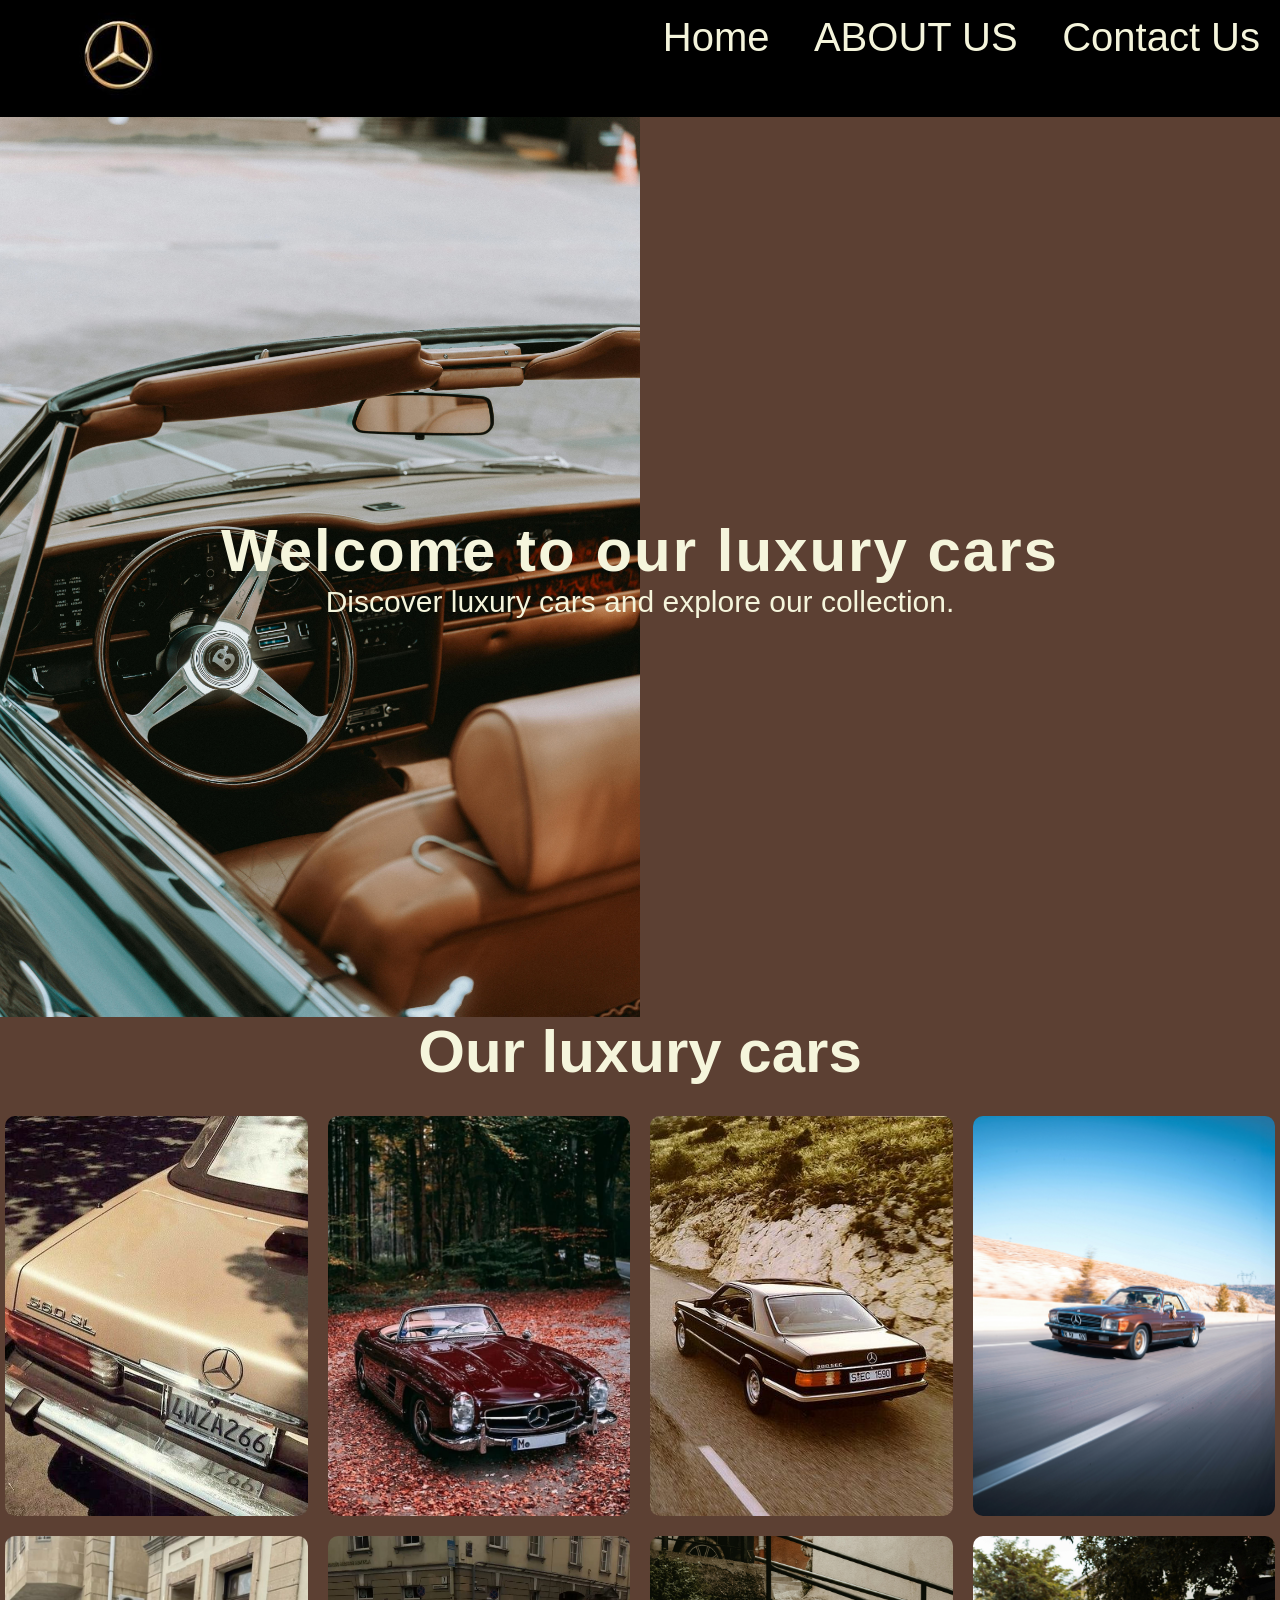
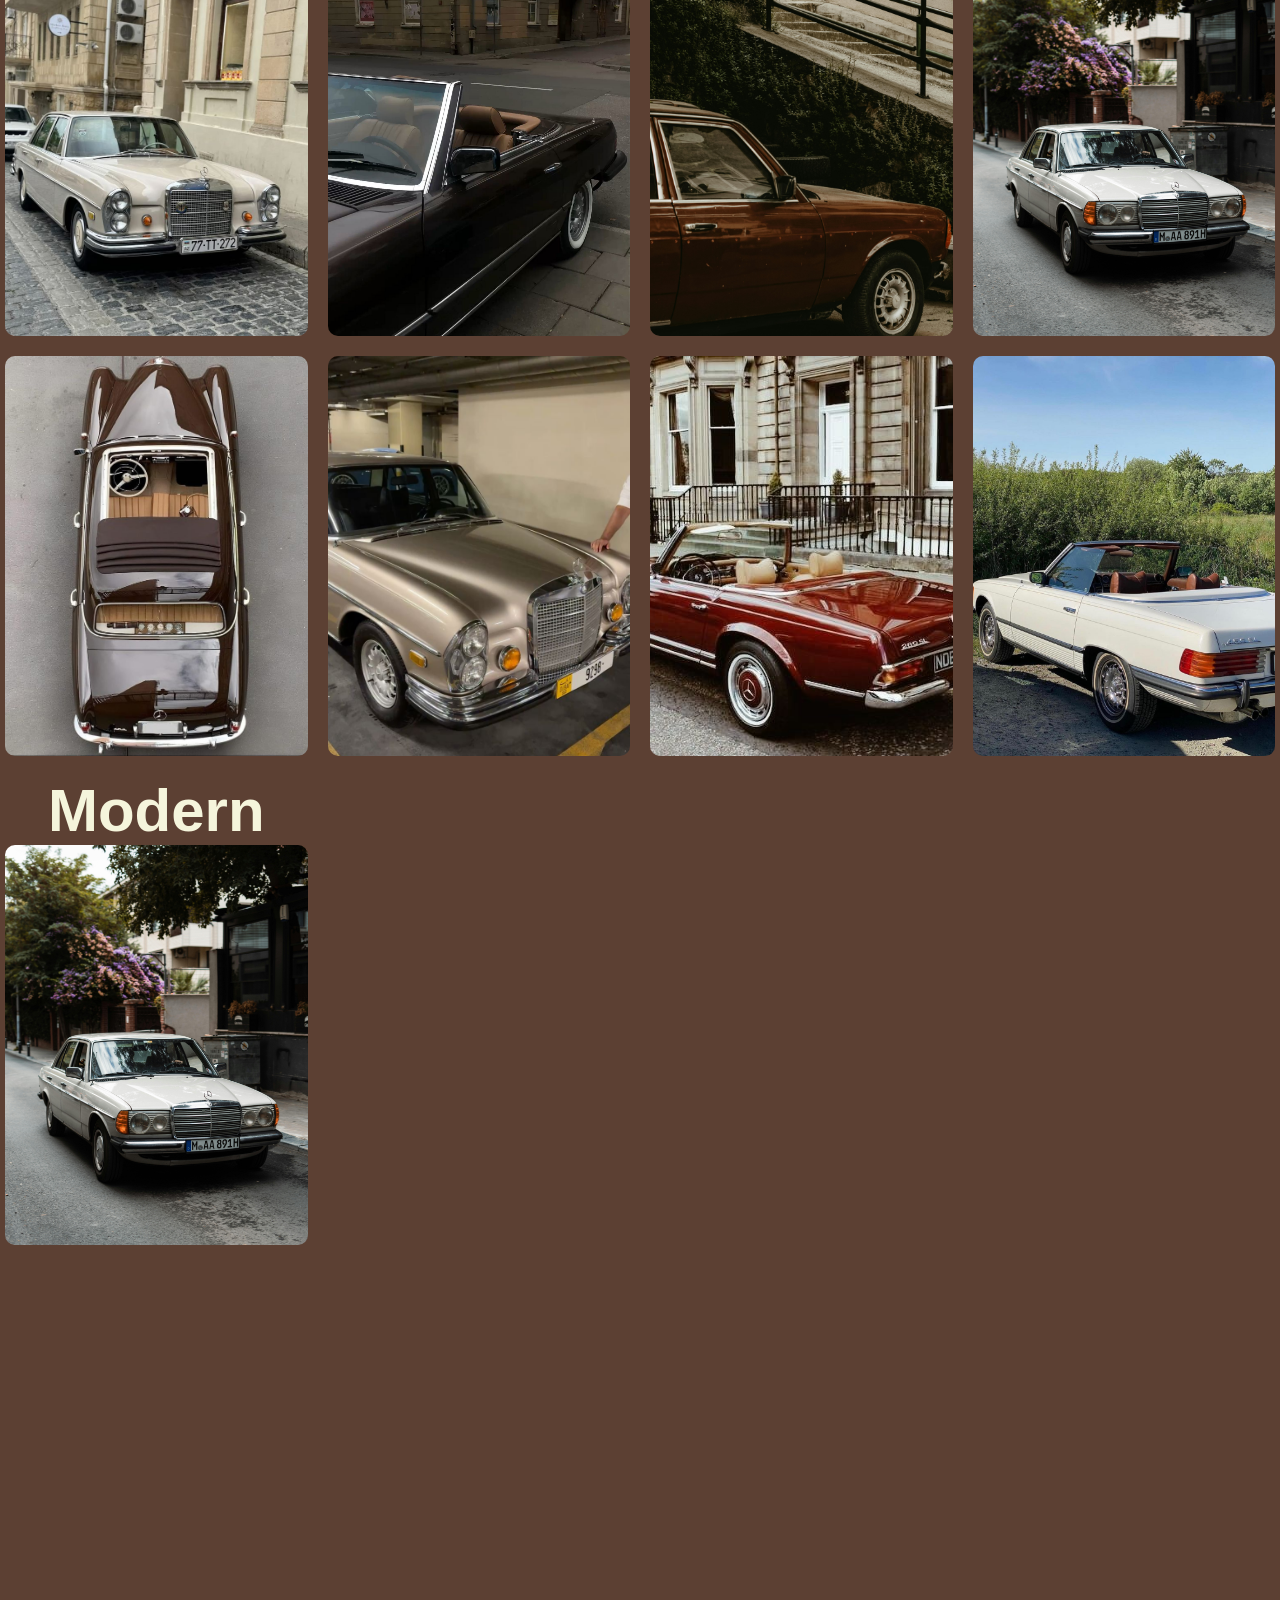
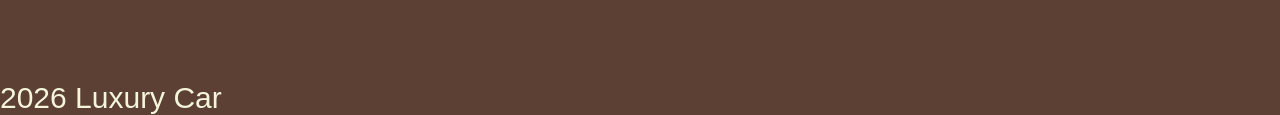
==== index.html @ b11acda5 "Initial commit" ====
<!DOCTYPE html>
<html lang="en">
    <meta charset="UTF-8">
    <meta name="viewport" content="width=device-width, initial-scale=1.0">
<link rel="stylesheet" href="styles.css">
<link rel="icon" name="icon-x" href="favvyy.png">
<link rel="preconnect" href="https://fonts.googleapis.com">
<link rel="preconnect" href="https://fonts.gstatic.com" crossorigin>
<link href="https://fonts.googleapis.com/css2?family=Raleway:ital,wght@0,100..900;1,100..900&family=Roboto:ital,wght@0,100..900;1,100..900&display=swap" rel="stylesheet">
<title>Mercedes Benz</title>
<body>
    <header>
    <nav class="navbar">
          <a href="/"><img src="images/logo.jpeg" class="logo">
            <ul>
       <li> <a href="index.html"> Home</a></li>
       <li> <a href="aboutus.html">ABOUT US</a></li>
       <li><a href="contacus.html">Contact Us</a></li>  
          </ul>
           </nav>
           </header>
           <main> 
    <div class="welcome">
        
    <h1>Welcome to our luxury cars</h1>
     <p>Discover luxury cars and explore our collection.</p>


    </div>
    <h2>Our luxury cars</h2>
<div class="all">

    <!--<div class="cars">
        <a target="_blank" href="5988c62f31d44914136f5f67e1cff798.jpg">
            <img src="5988c62f31d44914136f5f67e1cff798.jpg" alt="mercedes">
        </a>
    </div>-->

   <div class="cars">
    <a target="_blank" href="59defc91b5d0b6ac202116a033661873.jpg">
            <img src="images/59defc91b5d0b6ac202116a033661873.jpg" alt="mercedes">
        </a>
    
       
    </div> 

    <div class="cars">
        <a target="_blank" href="a8d7a0c7bf2433ab442f16df8ffe1447.jpg">
            <img src="images/e3d3803c0811a4582469c3829c3b61d9.jpg" alt="mercedes">
        </a>
    </div> 
   
     <div class="cars">
        <a target="_blank" href="733e66c55a50eddecd557360d449021a.jpg">
            <img src="images/733e66c55a50eddecd557360d449021a.jpg" alt="mercedes">
        </a>
    </div> 
    
               <div class="cars">
        <a target="_blank" href="pexels-egeardaphotos-2148533277-30313333.jpg">
            <img src="images/pexels-egeardaphotos-2148533277-30313333.jpg" alt="mercedes">
    
        </a></div>
<div class="cars">
                <a target="_blank" href="c36a1f79a87d41a1c79da20edca60726.jpg">
                    <img src="images/c36a1f79a87d41a1c79da20edca60726.jpg" alt="mercedes">
                </a>
            </div>
    <div class="cars">
        <a target="_blank" href="65a08bb5ac5341f23d8fb1586783eea2.jpg">
            <img src="images/65a08bb5ac5341f23d8fb1586783eea2.jpg" alt="mercedes">
    
        </a></div>
            <div class="cars">  
    <a target="_blank" href="pexels-beyzaa-yurtkuran-279977530-17057784.jpg">
            <img src="images/pexels-beyzaa-yurtkuran-279977530-17057784.jpg" alt="mercedes">
    
    </a></div> 
    
            <div class="cars">  
    <a target="_blank" href="pexels-onbab-13818893.jpg">
            <img src="images/pexels-onbab-13818893.jpg" alt="mercedes"></a>
            </div> 
            <div class="cars">  
    <a target="_blank" href="eb71af3ea5d12cb9ca41bf65f1319505.jpg">
            <img src="images/eb71af3ea5d12cb9ca41bf65f1319505.jpg" alt="mercedes"></a>
            </div> 
            <div class="cars">
                <a target="_blank" href="5d17c2cbea644b6b5867715325c2ab1e.jpg" >
                <img src="images/5d17c2cbea644b6b5867715325c2ab1e.jpg"alt="mercedes"></a>
            </div>
            
            <div class="cars">  
    <a target="_blank" href="8a00545e293719035d185729571f994e.jpg">
            <img src="images/8a00545e293719035d185729571f994e.jpg" alt="mercedes"></a>
            </div> 
            <div class="cars">  
    <a target="_blank" href="c9484ca890cd8eb69caf5f65a48c5195.jpg">
            <img src="images/c9484ca890cd8eb69caf5f65a48c5195.jpg" alt="mercedes"></a>
            </div> 

            <div class="second">
                
                <h2>Modern</h2>
                 <div class="cars">  
    <a target="_blank" href="pexels-onbab-13818893.jpg">
            <img src="images/pexels-onbab-13818893.jpg" alt="mercedes"></a>
            </div>
                </div>
           
</main>



    <footer>
  <p>2026 Luxury Car</p>
</footer>
</body>
</html>
---- styles.css ----
*{
    margin:0;
    padding:0;
    box-sizing: border-box;
    font-family: sans-serif;
    
    
}

body{
    background-color: rgb(92, 64, 51);
    color:beige;
    padding-top: 13vh;
}

.navbar {
    

 height: 13vh;
 display: flex;
 justify-content: space-between;
 background-color: black ;
 position: fixed;
top: 0;
width: 100%;
z-index: 1;
 overflow: hidden;
  
}

.navbar img{
    height: 13vh;
    padding-left: 60px;
}



.navbar ul li a{
text-decoration: none;
color: beige;
}

.navbar ul li{
    display: inline-block;
    font-size: 60px;
    padding: 15px 20px;
    font-size: 40px;
     list-style: none;
     
}


.navbar li a:hover {
    background-color:rgb(92, 64, 51);
    border:2px solid beige
}

.welcome{
    display: flex;
    justify-content: center;
align-items: center;
min-height: 100vh;
flex-direction:column;
background-image: url("images/pexels-saulo-leite-1491182-18262223.jpg");
background-position: fixed;
background-repeat: no-repeat;
background-size: 50% 100%;
object-fit: cover;
z-index: -2;


}


h1{
    font-size: 60px;
    letter-spacing: 2px;
    animation: drop 1s ease forwards;
}

p {
  cursor: move;
  font-size: 30px;
}
img {
  cursor: crosshair;
}


@keyframes drop{
    from{transform: translateY(-200px);
    opacity: 0
}
    to{transform:translateY(0px);
    opacity: 1;
}
}



.all{
  display: grid;
  justify-content: space-between;
padding: 5px;
  grid-template-columns: repeat(4, 1fr);
  gap: 20px;
  flex-direction: column;
  padding-top: 30px;
}




   
   
    

.cars{
    width:100%;
    height: 400px;
    overflow: hidden;
    border-radius: 10px;
    overflow: hidden;
}

.cars img{
    width:100%;
    height:100%;
    object-fit: cover;
}


.cars img:hover{
    transform: scale(1.1);
    transition: 0.3s ease;
}

.second{
    display: flex;
    height: 100vh;
    flex-direction: column;
    
}

h2{
    font-size: 60px;
    text-align: center;
}


.contact{
    border:2px solid green;
    display: flex;
    justify-content: space-between;
    align-items: center;
    height: 100vh;
}

 form {
   
     display: flex;
flex-direction: column;
align-items: center;
    justify-content: center;
    height: 70vh;
    width: 30%;
    padding: 60px;
    border:2px solid green;
    background-color:transparent;
    border-radius: 10px;
    
}


label{
    font-size: 30px;
    color:beige
}

input{
    cursor:text;
    width: 20vw;
    height: 6vh;
    border-radius: 40px;
    background-color: beige;
}

button{
    height: 8vh;
    width:20vh;
    border-radius: 20px;
    cursor:pointer;
}


.own{
    display:flex;
    height: 100vh;
    justify-content:center;
    flex-direction: column;
    align-items: center;
    letter-spacing: 10px;
    word-spacing: 20px;
}

@media(max-width:600px){

    
}
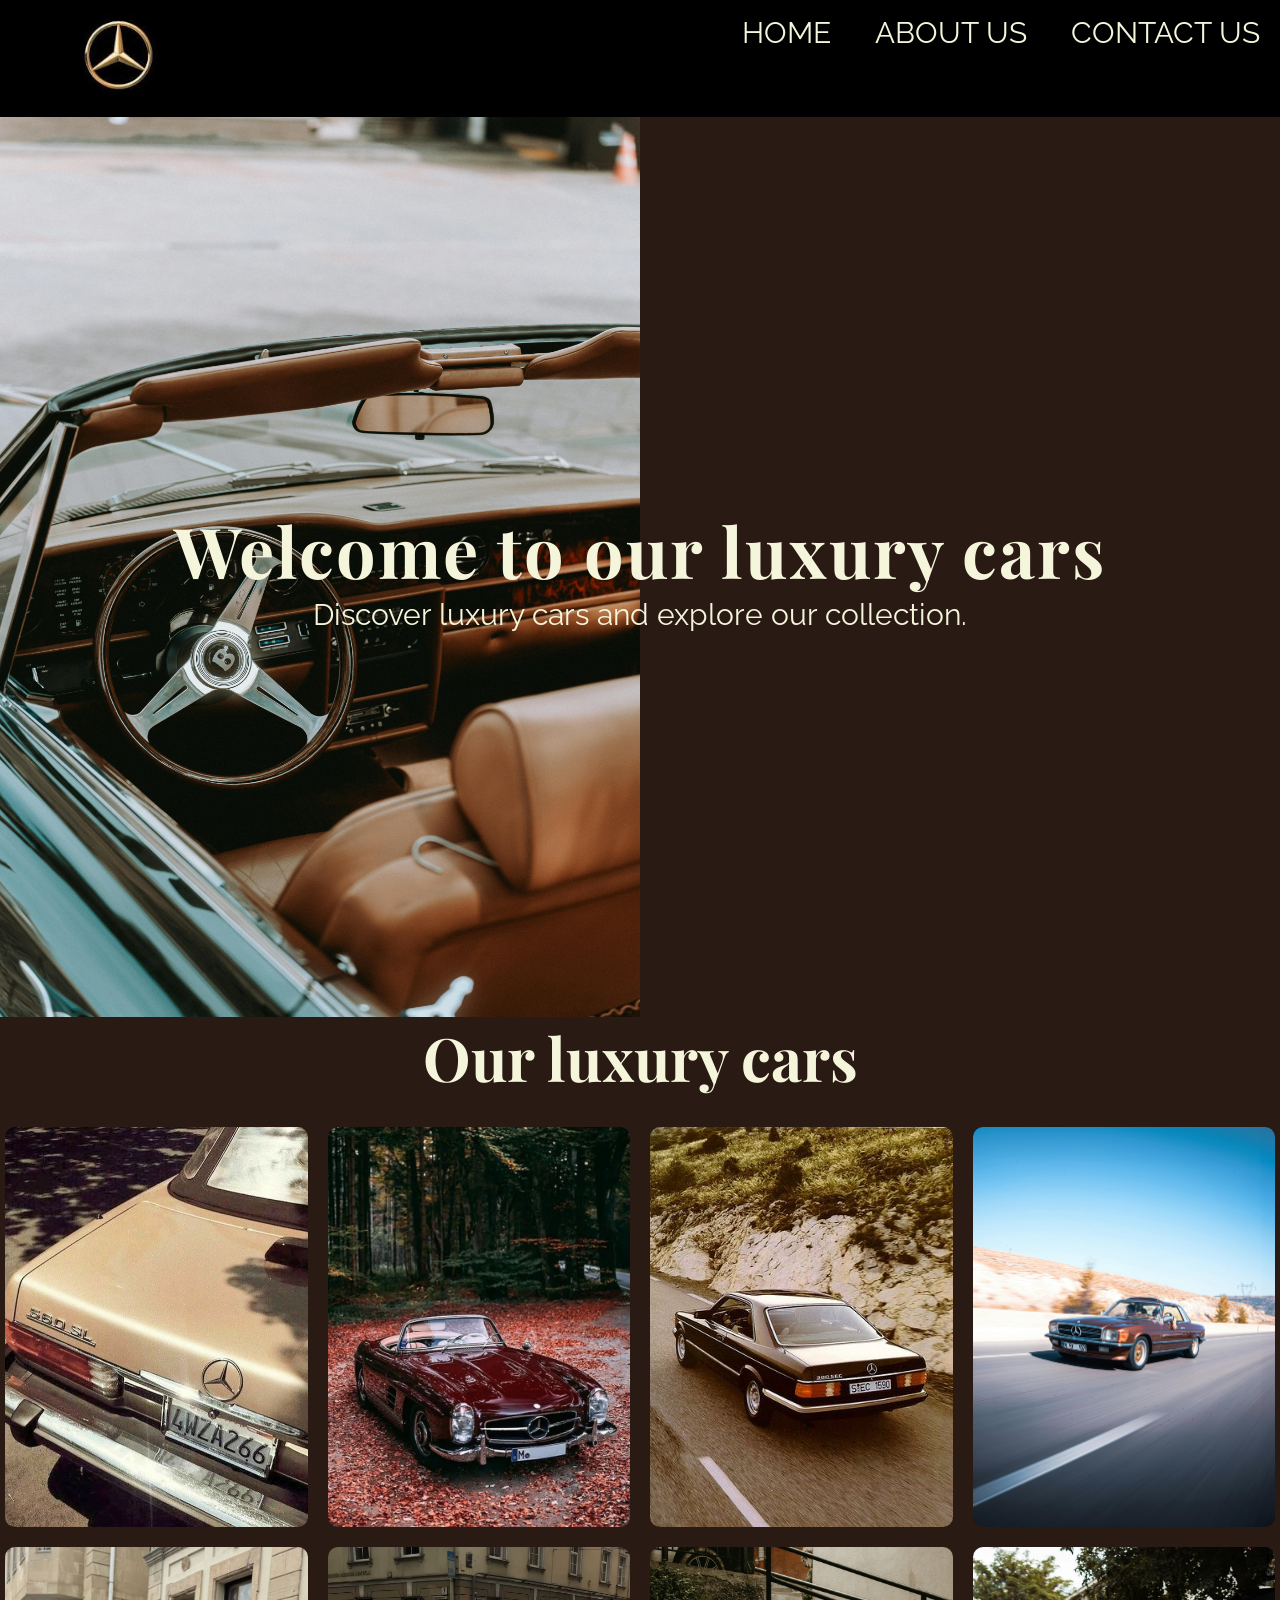
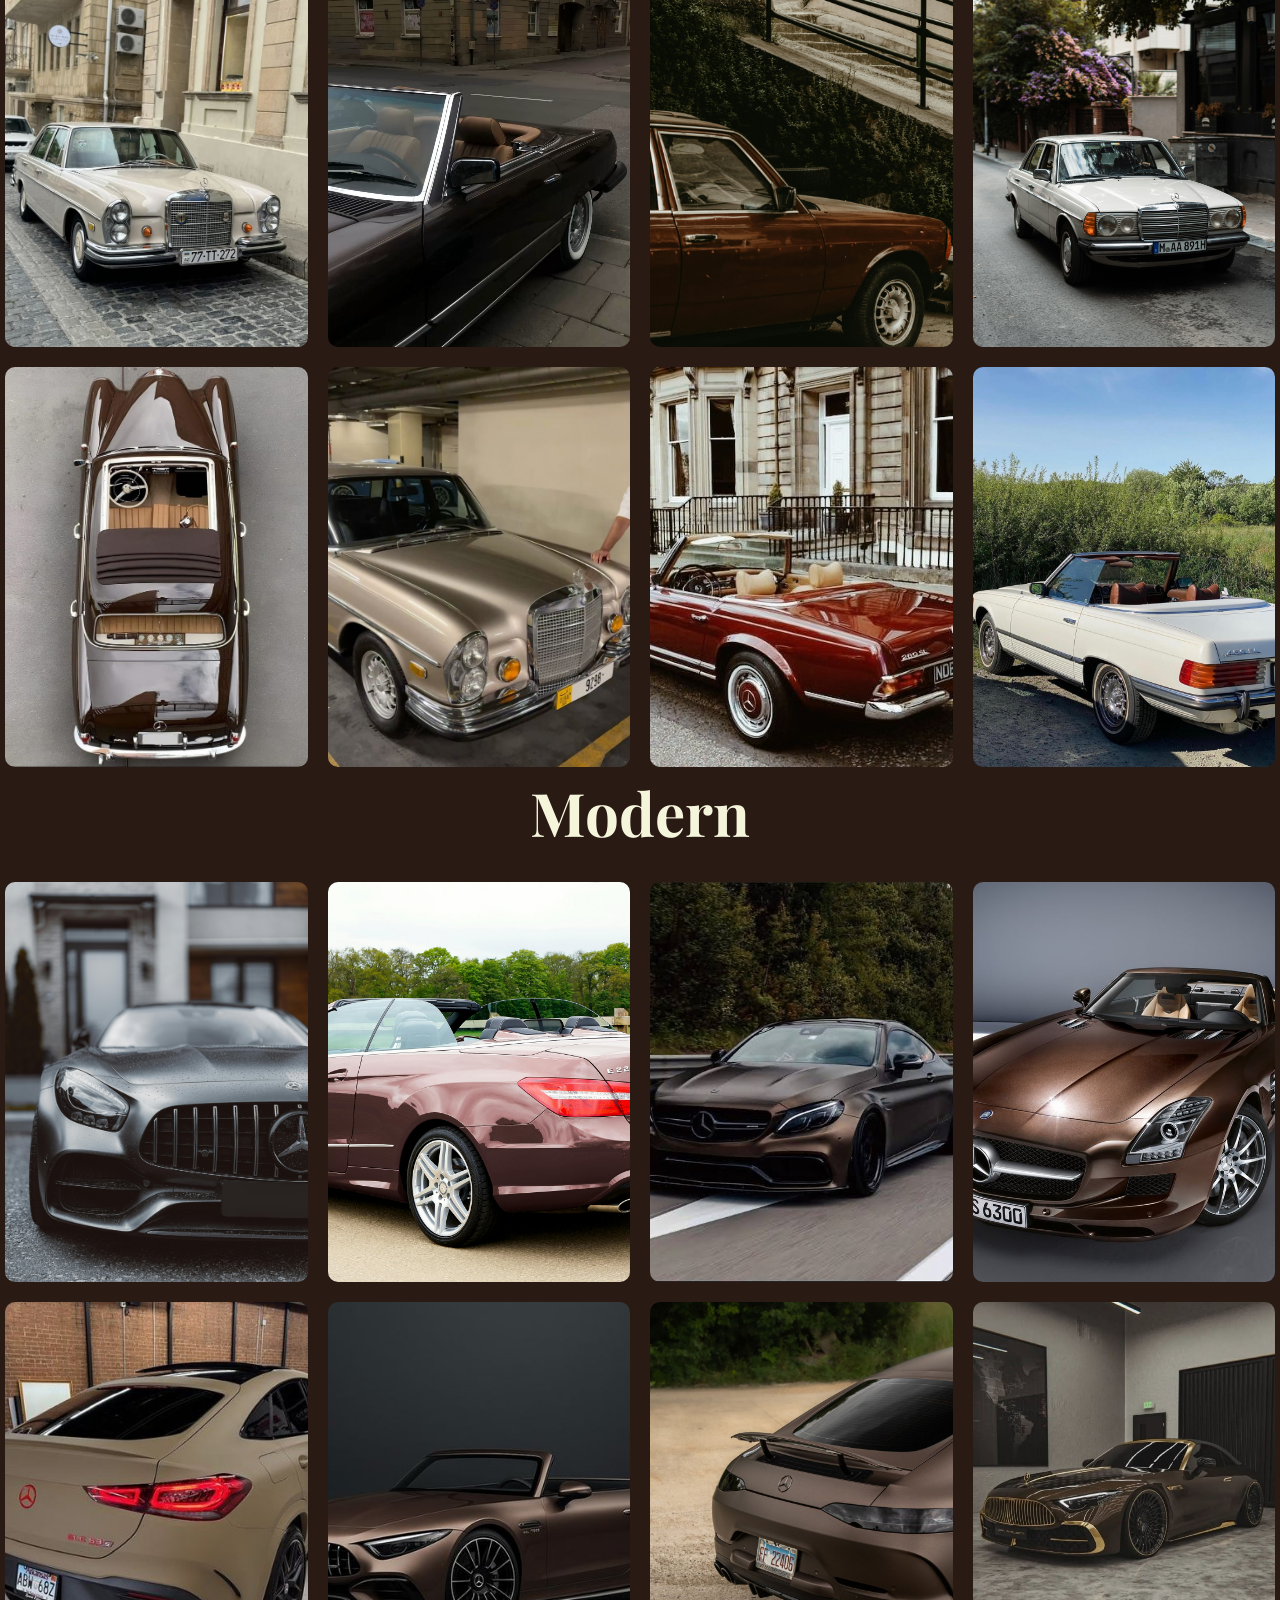
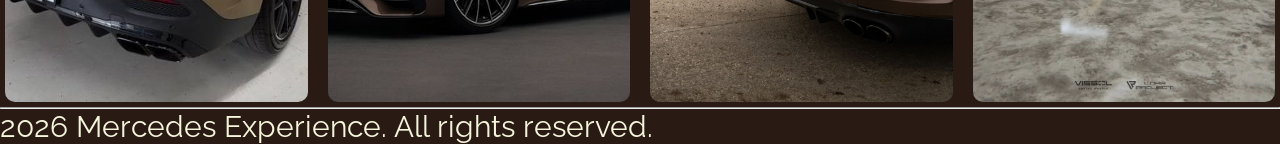
==== commit c87f2b8f: "Added images" ====
--- a/index.html
+++ b/index.html
@@ -1,119 +1,174 @@
 <!DOCTYPE html>
 <html lang="en">
-    <meta charset="UTF-8">
-    <meta name="viewport" content="width=device-width, initial-scale=1.0">
+<meta charset="UTF-8">
+<meta name="viewport" content="width=device-width, initial-scale=1.0">
 <link rel="stylesheet" href="styles.css">
-<link rel="icon" name="icon-x" href="favvyy.png">
+<link rel="icon" name="icon-x" href="images/favvyy.png">
 <link rel="preconnect" href="https://fonts.googleapis.com">
 <link rel="preconnect" href="https://fonts.gstatic.com" crossorigin>
-<link href="https://fonts.googleapis.com/css2?family=Raleway:ital,wght@0,100..900;1,100..900&family=Roboto:ital,wght@0,100..900;1,100..900&display=swap" rel="stylesheet">
+<link
+    href="https://fonts.googleapis.com/css2?family=Playfair+Display:ital,wght@0,400..900;1,400..900&family=Raleway:ital,wght@0,100..900;1,100..900&family=Roboto:ital,wght@0,100..900;1,100..900&display=swap"
+    rel="stylesheet">
 <title>Mercedes Benz</title>
+
 <body>
     <header>
-    <nav class="navbar">
-          <a href="/"><img src="images/logo.jpeg" class="logo">
-            <ul>
-       <li> <a href="index.html"> Home</a></li>
-       <li> <a href="aboutus.html">ABOUT US</a></li>
-       <li><a href="contacus.html">Contact Us</a></li>  
-          </ul>
-           </nav>
-           </header>
-           <main> 
-    <div class="welcome">
-        
-    <h1>Welcome to our luxury cars</h1>
-     <p>Discover luxury cars and explore our collection.</p>
+        <nav class="navbar">
+            <a href="/"><img src="images/logo.jpeg" class="logo"></a>
+                <ul>
+                    <li> <a href="index.html"> HOME</a></li>
+                    <li> <a href="aboutus.html">ABOUT US</a></li>
+                    <li><a href="contacus.html">CONTACT US</a></li>
+                </ul>
+        </nav>
+    </header>
+    <main>
+        <div id="welcome">
 
+            <h1>Welcome to our luxury cars</h1>
+            <p>Discover luxury cars and explore our collection.</p>
 
-    </div>
-    <h2>Our luxury cars</h2>
-<div class="all">
+            <section>
+        </div>
+        <h2>Our luxury cars</h2>
+        <div class="all">
 
-    <!--<div class="cars">
+            <!--<div class="cars">
         <a target="_blank" href="5988c62f31d44914136f5f67e1cff798.jpg">
             <img src="5988c62f31d44914136f5f67e1cff798.jpg" alt="mercedes">
         </a>
     </div>-->
 
-   <div class="cars">
-    <a target="_blank" href="59defc91b5d0b6ac202116a033661873.jpg">
-            <img src="images/59defc91b5d0b6ac202116a033661873.jpg" alt="mercedes">
-        </a>
-    
-       
-    </div> 
+            <div class="cars">
+                <a target="_blank" href="59defc91b5d0b6ac202116a033661873.jpg">
+                    <img src="images/59defc91b5d0b6ac202116a033661873.jpg" alt="mercedes">
+                </a>
+ <div class="description">hELLO</div>
 
-    <div class="cars">
-        <a target="_blank" href="a8d7a0c7bf2433ab442f16df8ffe1447.jpg">
-            <img src="images/e3d3803c0811a4582469c3829c3b61d9.jpg" alt="mercedes">
-        </a>
-    </div> 
-   
-     <div class="cars">
-        <a target="_blank" href="733e66c55a50eddecd557360d449021a.jpg">
-            <img src="images/733e66c55a50eddecd557360d449021a.jpg" alt="mercedes">
-        </a>
-    </div> 
-    
-               <div class="cars">
-        <a target="_blank" href="pexels-egeardaphotos-2148533277-30313333.jpg">
-            <img src="images/pexels-egeardaphotos-2148533277-30313333.jpg" alt="mercedes">
-    
-        </a></div>
-<div class="cars">
+            </div>
+
+            <div class="cars">
+                <a target="_blank" href="a8d7a0c7bf2433ab442f16df8ffe1447.jpg">
+                    <img src="images/e3d3803c0811a4582469c3829c3b61d9.jpg" alt="mercedes">
+                </a>
+            </div>
+
+            <div class="cars">
+                <a target="_blank" href="733e66c55a50eddecd557360d449021a.jpg">
+                    <img src="images/733e66c55a50eddecd557360d449021a.jpg" alt="mercedes">
+                </a>
+            </div>
+
+            <div class="cars">
+                <a target="_blank" href="pexels-egeardaphotos-2148533277-30313333.jpg">
+                    <img src="images/pexels-egeardaphotos-2148533277-30313333.jpg" alt="mercedes">
+
+                </a>
+            </div>
+            <div class="cars">
                 <a target="_blank" href="c36a1f79a87d41a1c79da20edca60726.jpg">
                     <img src="images/c36a1f79a87d41a1c79da20edca60726.jpg" alt="mercedes">
                 </a>
             </div>
-    <div class="cars">
-        <a target="_blank" href="65a08bb5ac5341f23d8fb1586783eea2.jpg">
-            <img src="images/65a08bb5ac5341f23d8fb1586783eea2.jpg" alt="mercedes">
-    
-        </a></div>
-            <div class="cars">  
-    <a target="_blank" href="pexels-beyzaa-yurtkuran-279977530-17057784.jpg">
-            <img src="images/pexels-beyzaa-yurtkuran-279977530-17057784.jpg" alt="mercedes">
-    
-    </a></div> 
-    
-            <div class="cars">  
-    <a target="_blank" href="pexels-onbab-13818893.jpg">
-            <img src="images/pexels-onbab-13818893.jpg" alt="mercedes"></a>
-            </div> 
-            <div class="cars">  
-    <a target="_blank" href="eb71af3ea5d12cb9ca41bf65f1319505.jpg">
-            <img src="images/eb71af3ea5d12cb9ca41bf65f1319505.jpg" alt="mercedes"></a>
-            </div> 
             <div class="cars">
-                <a target="_blank" href="5d17c2cbea644b6b5867715325c2ab1e.jpg" >
-                <img src="images/5d17c2cbea644b6b5867715325c2ab1e.jpg"alt="mercedes"></a>
+                <a target="_blank" href="65a08bb5ac5341f23d8fb1586783eea2.jpg">
+                    <img src="images/65a08bb5ac5341f23d8fb1586783eea2.jpg" alt="mercedes">
+
+                </a>
             </div>
-            
-            <div class="cars">  
-    <a target="_blank" href="8a00545e293719035d185729571f994e.jpg">
-            <img src="images/8a00545e293719035d185729571f994e.jpg" alt="mercedes"></a>
-            </div> 
-            <div class="cars">  
-    <a target="_blank" href="c9484ca890cd8eb69caf5f65a48c5195.jpg">
-            <img src="images/c9484ca890cd8eb69caf5f65a48c5195.jpg" alt="mercedes"></a>
-            </div> 
+            <div class="cars">
+                <a target="_blank" href="pexels-beyzaa-yurtkuran-279977530-17057784.jpg">
+                    <img src="images/pexels-beyzaa-yurtkuran-279977530-17057784.jpg" alt="mercedes">
 
-            <div class="second">
-                
-                <h2>Modern</h2>
-                 <div class="cars">  
-    <a target="_blank" href="pexels-onbab-13818893.jpg">
-            <img src="images/pexels-onbab-13818893.jpg" alt="mercedes"></a>
+                </a>
             </div>
-                </div>
-           
-</main>
+
+            <div class="cars">
+                <a target="_blank" href="pexels-onbab-13818893.jpg">
+                    <img src="images/pexels-onbab-13818893.jpg" alt="mercedes"></a>
+            </div>
+            <div class="cars">
+
+                <img src="images/eb71af3ea5d12cb9ca41bf65f1319505.jpg" alt="mercedes"></a>
+            </div>
+            <div class="cars">
+                <a target="_blank" href="5d17c2cbea644b6b5867715325c2ab1e.jpg">
+                    <img src="images/5d17c2cbea644b6b5867715325c2ab1e.jpg" alt="mercedes"></a>
+            </div>
+
+            <div class="cars">
+
+                <img src="images/8a00545e293719035d185729571f994e.jpg" alt="mercedes"></a>
+            </div>
+            <div class="cars">
+                <img src="images/c9484ca890cd8eb69caf5f65a48c5195.jpg" alt="mercedes"></a>
+            </div>
+        </div>
+        </section>
+
+        <section>
+            <h2>Modern</h2>
+            <div class="alll">
 
 
 
-    <footer>
-  <p>2026 Luxury Car</p>
+                <div class="cars">
+
+                    <img src="images/pexels-saimon-6070046.jpg" alt="mercedes"></a>
+                </div>
+
+                <div class="cars">
+
+                    <img src="images/pexels-mikebirdy-12801487.jpg" alt="mercedes"></a>
+                </div>
+
+
+                <div class="cars">
+
+                    <img src="images/mg.jpg" alt="mercedes"></a>
+                </div>
+                <div class="cars">
+
+                    <img src="images/pretty.jpg" alt="mercedes"></a>
+                </div>
+                <div class="cars">
+
+                    <img src="images/coupe.jpg" alt="mercedes"></a>
+                </div>
+
+                <div class="cars">
+
+                    <img src="images/mgg.jpg" alt="mercedes"></a>
+                </div>
+
+
+                <div class="cars">
+
+                    <img src="images/7a73f6692364ed58fb395c387806e708 (1).jpg" alt="mercedes"></a>
+                </div>
+
+                <div class="cars">
+
+                    <img src="images/0991171123833f65eeb3271ffd2451af.jpg" alt="mercedes">
+                    <div class="description">hELLO</div>
+                </div>
+
+
+
+
+            </div>
+        </section>
+    </main>
+
+
+
+    
+    
+<hr>
+    <div class="foot">
+        <p> 2026 Mercedes Experience. All rights reserved.</p>
+    </div>
 </footer>
 </body>
-</html>
+
+</html>
--- a/styles.css
+++ b/styles.css
@@ -2,15 +2,16 @@
     margin:0;
     padding:0;
     box-sizing: border-box;
-    font-family: sans-serif;
+    font-family: Raleway, sans-serif;
     
     
 }
 
 body{
-    background-color: rgb(92, 64, 51);
+    background-color: rgb(41, 26, 20);
     color:beige;
     padding-top: 13vh;
+    
 }
 
 .navbar {
@@ -28,6 +29,7 @@
   
 }
 
+
 .navbar img{
     height: 13vh;
     padding-left: 60px;
@@ -44,7 +46,7 @@
     display: inline-block;
     font-size: 60px;
     padding: 15px 20px;
-    font-size: 40px;
+    font-size: 30px;
      list-style: none;
      
 }
@@ -55,7 +57,8 @@
     border:2px solid beige
 }
 
-.welcome{
+#welcome{
+    
     display: flex;
     justify-content: center;
 align-items: center;
@@ -66,17 +69,23 @@
 background-repeat: no-repeat;
 background-size: 50% 100%;
 object-fit: cover;
-z-index: -2;
-
-
-}
+z-index: -5;
+
+
+}
+
+
 
 
 h1{
-    font-size: 60px;
+    font-size: 10px;
     letter-spacing: 2px;
     animation: drop 1s ease forwards;
 }
+h1, h2{
+    font-family: 'Playfair Display', serif;
+}
+
 
 p {
   cursor: move;
@@ -108,6 +117,15 @@
   padding-top: 30px;
 }
 
+.alll{
+  display: grid;
+  justify-content: space-between;
+padding: 5px;
+  grid-template-columns: repeat(4, 1fr);
+  gap: 20px;
+  flex-direction: column;
+  padding-top: 30px;
+}
 
 
 
@@ -148,30 +166,53 @@
 }
 
 
-.contact{
-    border:2px solid green;
-    display: flex;
-    justify-content: space-between;
+.contact {
+    display: flex;
+    flex-direction: column;
     align-items: center;
+    justify-content: center;
     height: 100vh;
-}
-
- form {
-   
-     display: flex;
-flex-direction: column;
-align-items: center;
-    justify-content: center;
-    height: 70vh;
-    width: 30%;
-    padding: 60px;
-    border:2px solid green;
-    background-color:transparent;
+    background-image: url("images/07e27cf5bea9990dac8c243275bb8973.jpg");
+    background-size: cover;
+    background-position: center;
+    padding: 20px;
+
+}
+
+
+    
+
+
+
+
+button:hover {
+    background-color: black;
+    color: beige;
+    transform: scale(1.1);
+    transition: 0.2s;
+}
+form {
+    display: flex;
+    flex-direction: column;
+    width: 80%;
+    max-width: 500px;
+    padding: 40px;
+    background-color: rgba(0,0,0,0.6);
     border-radius: 10px;
-    
-}
-
-
+    gap: 20px;
+}
+
+input text{
+    width: 100%;
+    padding: 12px 20px;
+    border-radius: 30px;
+    border: none;
+    font-size: 16px;
+}
+
+.idk{
+    align-items: center;
+}
 label{
     font-size: 30px;
     color:beige
@@ -185,26 +226,178 @@
     background-color: beige;
 }
 
-button{
-    height: 8vh;
-    width:20vh;
+button {
+    width: 50%;
+    padding: 10px 0;
     border-radius: 20px;
-    cursor:pointer;
-}
-
-
-.own{
-    display:flex;
-    height: 100vh;
-    justify-content:center;
+    cursor: pointer;
+    align-self: center;
+    font-size: 18px;
+}
+
+
+
+
+
+#abou{
+    display: flex;
+    align-items: center;
+    gap: 40px;
+}
+ h1{
+    text-align: center;
+    font-size: 70px;
+}
+
+.abouimg{
+    width: 50%;
+    border-radius: 20px;
+}
+.ins{
+    display: flex;
+    justify-content: center;
+    gap: 30px;
+    padding: 40px;
+      
+}
+
+.in{
+    background-color: black;
+    padding: 20px;
+    border-radius: 15px;
+    width: 250px;
+    text-align: center;
+}
+
+
+.luxury{
+    width:100vw;
+    height: 20vh;
+    display: flex;
+    justify-content: center;
+    align-items: center;
+    background-image: url("images/52b4e22335e11b85592958cfa9263176.jpg"); 
+    background-size: cover;
+    background-position: center;
+    border-radius: 20px;
+}
+
+
+/*
+@keyframes slideIn{
+    from{transform:translateX(-100%)
+        opacity:0;
+}
+to{
+    transform:translateX(0);
+    opacity 1;
+}
+}*/
+.footer {
+    display: flex;
+    justify-content: space-between;
+    flex-wrap: wrap;
+    gap: 30px;
+    font-size: 10px;
+}
+.foot{
+    font-size: 9px;
+}
+
+@media (max-width: 900px){
+  .all{
+    grid-template-columns: repeat(4, 1fr);
+  }
+  .navbar ul li{
+    font-size: 18px;
+    padding: 10px;
+  }
+  .contact{
     flex-direction: column;
-    align-items: center;
-    letter-spacing: 10px;
-    word-spacing: 20px;
-}
-
-@media(max-width:600px){
-
-    
-}
+    text-align: center;
+  }
+  form {
+        width: 400px;
+        height: 450px;
+        padding: 30px;
+    }
+    .contact h1 {
+        font-size: 50px;
+    }
+    .contact p {
+        font-size: 20px;
+    }
+    input, text {
+        font-size: 16px;
+    }
+    button {
+        width: 180px;
+        font-size: 16px;
+    }
+
+
+  
+  h1{
+    font-size: 45px;
+  }
+
+  h2{
+    font-size: 30px;
+  }
+  .cars{
+    height: 200px;
+  }
+}
+
+
+@media (max-width: 600px){
+    
+  .navbar ul li{
+    font-size: 19px;
+    padding: 10px;
+  }
+  .navbar img {
+        height: 100px;
+    }
+  .cars{
+    height: 200px;
+  }
+  p{
+    font-size: 15px;
+  }
    
+   .ins{
+    display: flex;
+    flex-direction: row;
+    justify-content: center;
+    gap: 2px;
+    padding: 40px;
+
+}
+  }
+
+  @media (max-width: 360px){
+    
+  .navbar ul li{
+    font-size: 14px;
+    padding: 10px;
+  }
+  .navbar img {
+        height: 100px;
+    }
+  .cars{
+    height: 200px;
+  }
+  p{
+    font-size: 15px;
+  }
+  
+   .ins{
+    display: flex;
+    flex-direction: row;
+    justify-content: center;
+    gap: 10px;
+    padding: 10px;
+     
+}
+  }
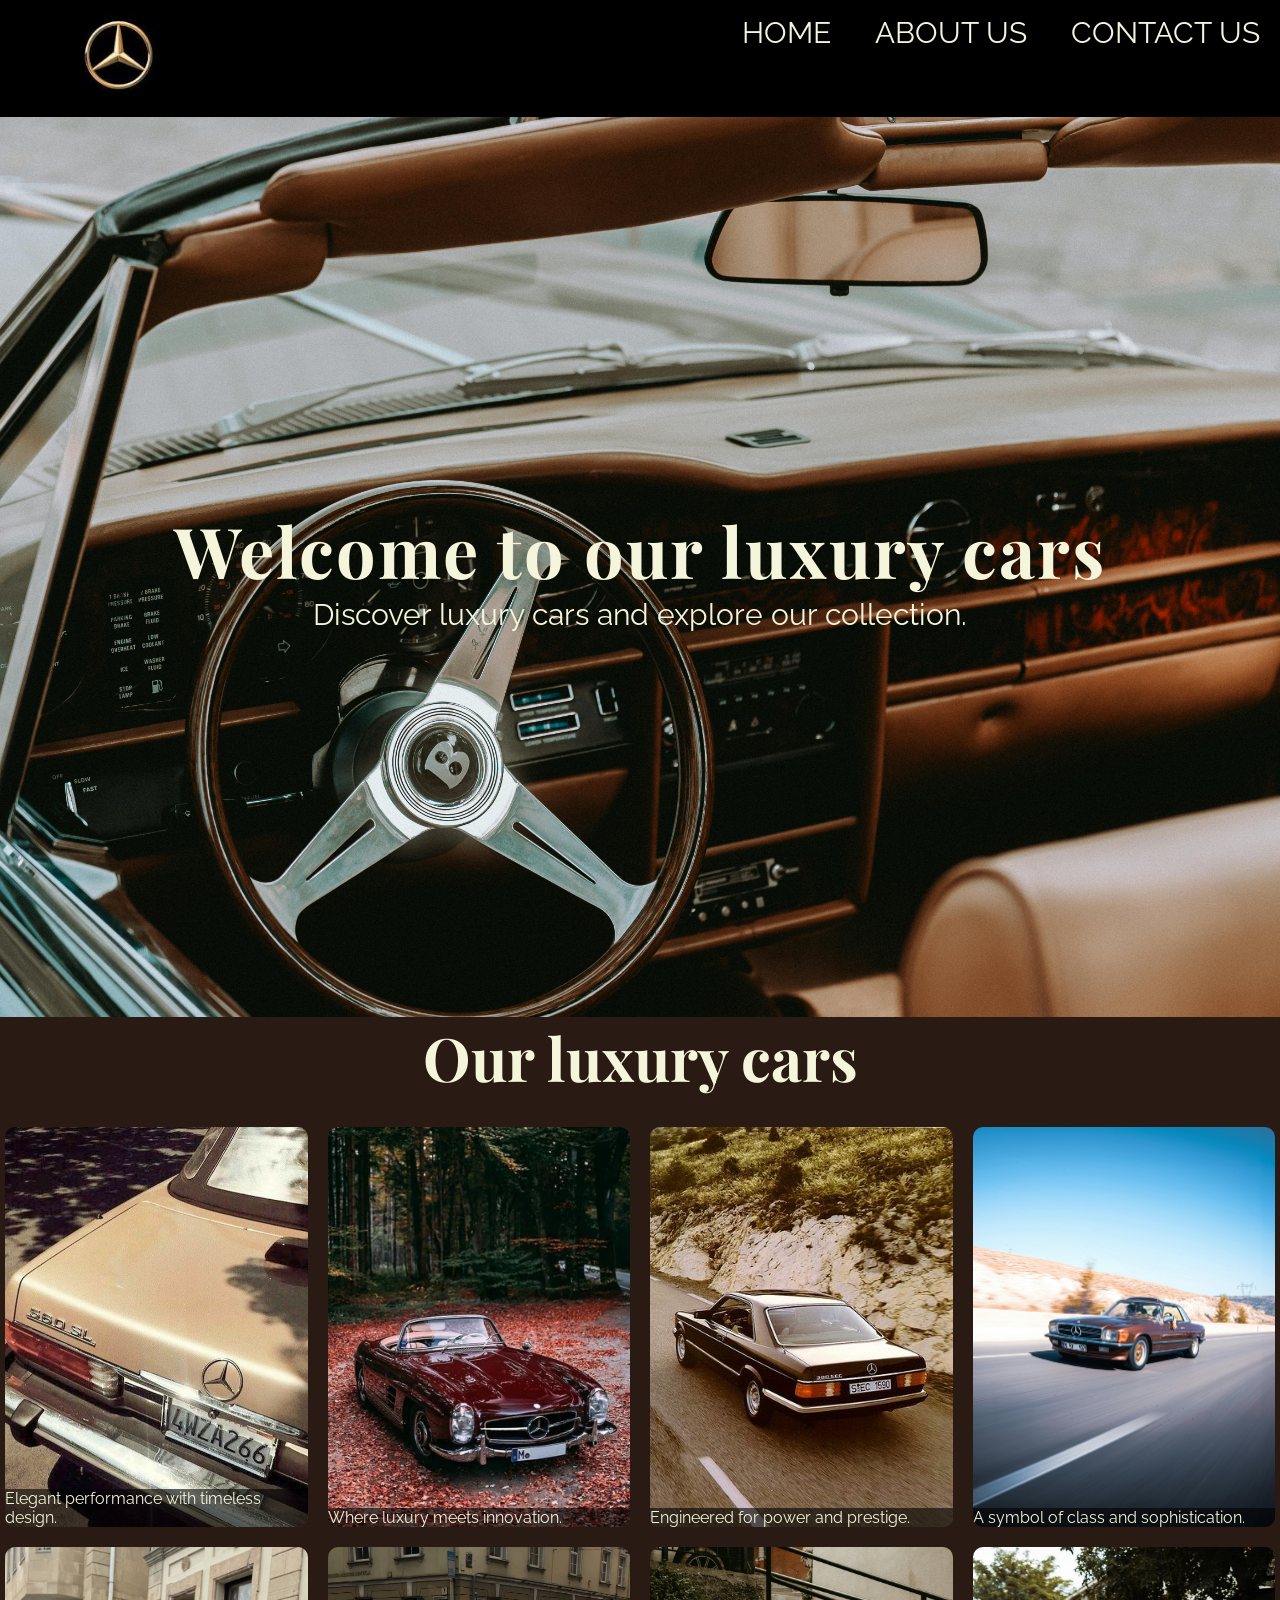
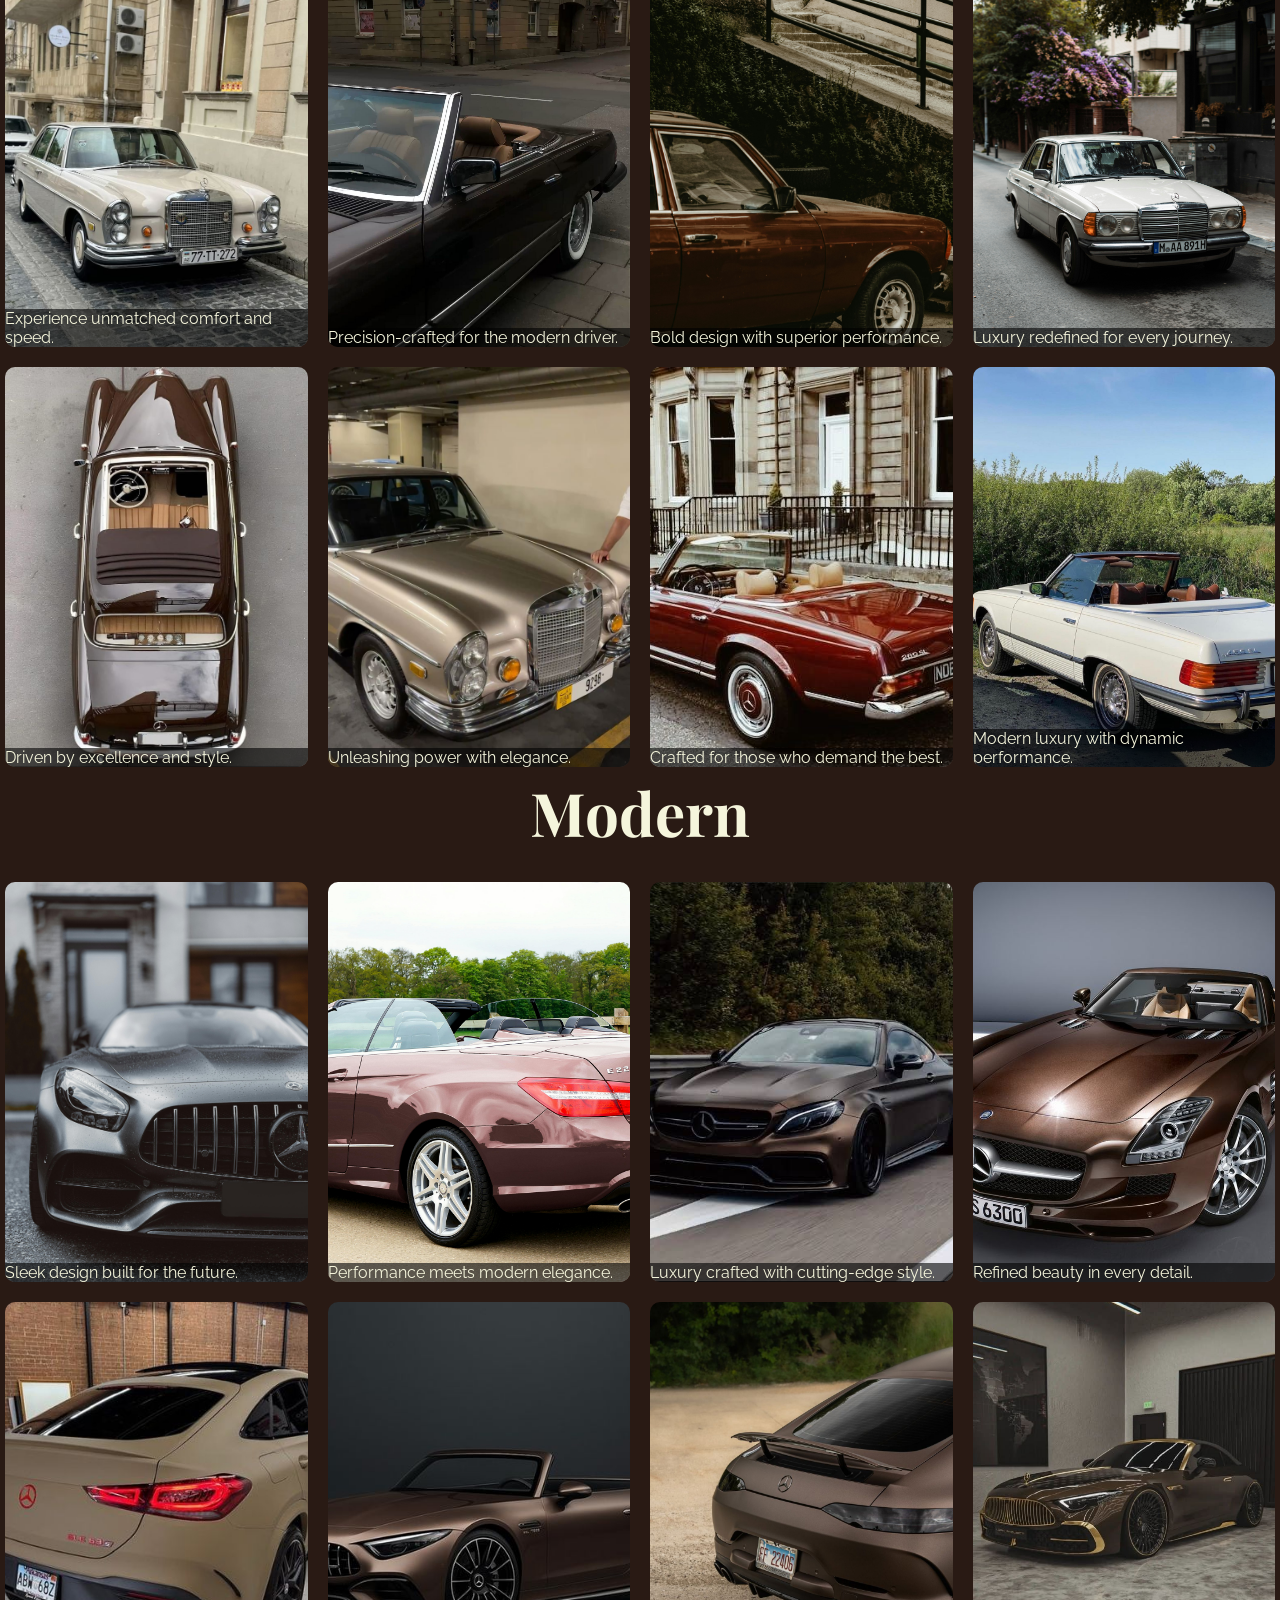
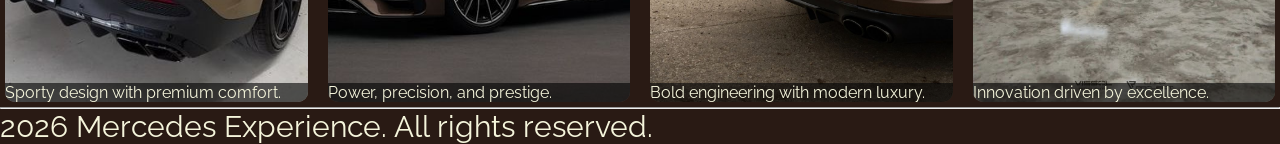
==== commit 8d1ecfce: "added changes" ====
--- a/index.html
+++ b/index.html
@@ -33,75 +33,80 @@
         <h2>Our luxury cars</h2>
         <div class="all">
 
-            <!--<div class="cars">
-        <a target="_blank" href="5988c62f31d44914136f5f67e1cff798.jpg">
-            <img src="5988c62f31d44914136f5f67e1cff798.jpg" alt="mercedes">
-        </a>
-    </div>-->
-
             <div class="cars">
                 <a target="_blank" href="59defc91b5d0b6ac202116a033661873.jpg">
                     <img src="images/59defc91b5d0b6ac202116a033661873.jpg" alt="mercedes">
                 </a>
- <div class="description">hELLO</div>
-
+                <div class="description">Elegant performance with timeless design.</div>
             </div>
 
             <div class="cars">
                 <a target="_blank" href="a8d7a0c7bf2433ab442f16df8ffe1447.jpg">
                     <img src="images/e3d3803c0811a4582469c3829c3b61d9.jpg" alt="mercedes">
                 </a>
+                <div class="description">Where luxury meets innovation.</div>
             </div>
 
             <div class="cars">
                 <a target="_blank" href="733e66c55a50eddecd557360d449021a.jpg">
                     <img src="images/733e66c55a50eddecd557360d449021a.jpg" alt="mercedes">
                 </a>
+                <div class="description">Engineered for power and prestige.</div>
             </div>
 
             <div class="cars">
                 <a target="_blank" href="pexels-egeardaphotos-2148533277-30313333.jpg">
                     <img src="images/pexels-egeardaphotos-2148533277-30313333.jpg" alt="mercedes">
+                </a>
+                <div class="description">A symbol of class and sophistication.</div>
+            </div>
 
-                </a>
-            </div>
             <div class="cars">
                 <a target="_blank" href="c36a1f79a87d41a1c79da20edca60726.jpg">
                     <img src="images/c36a1f79a87d41a1c79da20edca60726.jpg" alt="mercedes">
                 </a>
+                <div class="description">Experience unmatched comfort and speed.</div>
             </div>
+
             <div class="cars">
                 <a target="_blank" href="65a08bb5ac5341f23d8fb1586783eea2.jpg">
                     <img src="images/65a08bb5ac5341f23d8fb1586783eea2.jpg" alt="mercedes">
+                </a>
+                <div class="description">Precision-crafted for the modern driver.</div>
+            </div>
 
-                </a>
-            </div>
             <div class="cars">
                 <a target="_blank" href="pexels-beyzaa-yurtkuran-279977530-17057784.jpg">
                     <img src="images/pexels-beyzaa-yurtkuran-279977530-17057784.jpg" alt="mercedes">
-
                 </a>
+                <div class="description">Bold design with superior performance.</div>
             </div>
 
             <div class="cars">
                 <a target="_blank" href="pexels-onbab-13818893.jpg">
                     <img src="images/pexels-onbab-13818893.jpg" alt="mercedes"></a>
+                <div class="description">Luxury redefined for every journey.</div>
             </div>
+
             <div class="cars">
+                <img src="images/eb71af3ea5d12cb9ca41bf65f1319505.jpg" alt="mercedes">
+                <div class="description">Driven by excellence and style.</div>
+            </div>
 
-                <img src="images/eb71af3ea5d12cb9ca41bf65f1319505.jpg" alt="mercedes"></a>
-            </div>
             <div class="cars">
                 <a target="_blank" href="5d17c2cbea644b6b5867715325c2ab1e.jpg">
                     <img src="images/5d17c2cbea644b6b5867715325c2ab1e.jpg" alt="mercedes"></a>
+                <div class="description">Unleashing power with elegance.</div>
             </div>
 
             <div class="cars">
+                <img src="images/8a00545e293719035d185729571f994e.jpg" alt="mercedes">
+                <div class="description">Crafted for those who demand the best.</div>
+            </div>
 
-                <img src="images/8a00545e293719035d185729571f994e.jpg" alt="mercedes"></a>
-            </div>
             <div class="cars">
-                <img src="images/c9484ca890cd8eb69caf5f65a48c5195.jpg" alt="mercedes"></a>
+                <img src="images/c9484ca890cd8eb69caf5f65a48c5195.jpg" alt="mercedes">
+                <div class="description">Modern luxury with dynamic performance.</div>
             </div>
         </div>
         </section>
@@ -110,61 +115,52 @@
             <h2>Modern</h2>
             <div class="alll">
 
-
-
                 <div class="cars">
-
-                    <img src="images/pexels-saimon-6070046.jpg" alt="mercedes"></a>
+                    <img src="images/pexels-saimon-6070046.jpg" alt="mercedes">
+                    <div class="description">Sleek design built for the future.</div>
                 </div>
 
                 <div class="cars">
-
-                    <img src="images/pexels-mikebirdy-12801487.jpg" alt="mercedes"></a>
-                </div>
-
-
-                <div class="cars">
-
-                    <img src="images/mg.jpg" alt="mercedes"></a>
-                </div>
-                <div class="cars">
-
-                    <img src="images/pretty.jpg" alt="mercedes"></a>
-                </div>
-                <div class="cars">
-
-                    <img src="images/coupe.jpg" alt="mercedes"></a>
+                    <img src="images/pexels-mikebirdy-12801487.jpg" alt="mercedes">
+                    <div class="description">Performance meets modern elegance.</div>
                 </div>
 
                 <div class="cars">
-
-                    <img src="images/mgg.jpg" alt="mercedes"></a>
-                </div>
-
-
-                <div class="cars">
-
-                    <img src="images/7a73f6692364ed58fb395c387806e708 (1).jpg" alt="mercedes"></a>
+                    <img src="images/mg.jpg" alt="mercedes">
+                    <div class="description">Luxury crafted with cutting-edge style.</div>
                 </div>
 
                 <div class="cars">
-
-                    <img src="images/0991171123833f65eeb3271ffd2451af.jpg" alt="mercedes">
-                    <div class="description">hELLO</div>
+                    <img src="images/pretty.jpg" alt="mercedes">
+                    <div class="description">Refined beauty in every detail.</div>
                 </div>
 
+                <div class="cars">
+                    <img src="images/coupe.jpg" alt="mercedes">
+                    <div class="description">Sporty design with premium comfort.</div>
+                </div>
 
+                <div class="cars">
+                    <img src="images/mgg.jpg" alt="mercedes">
+                    <div class="description">Power, precision, and prestige.</div>
+                </div>
 
+                <div class="cars">
+                    <img src="images/7a73f6692364ed58fb395c387806e708 (1).jpg" alt="mercedes">
+                    <div class="description">Bold engineering with modern luxury.</div>
+                </div>
+
+                <div class="cars">
+                    <img src="images/0991171123833f65eeb3271ffd2451af.jpg" alt="mercedes">
+                    <div class="description">Innovation driven by excellence.</div>
+                </div>
 
             </div>
         </section>
     </main>
 
-
-
-    
-    
 <hr>
+<footer>
     <div class="foot">
         <p> 2026 Mercedes Experience. All rights reserved.</p>
     </div>
--- a/styles.css
+++ b/styles.css
@@ -58,20 +58,16 @@
 }
 
 #welcome{
-    
-    display: flex;
-    justify-content: center;
-align-items: center;
-min-height: 100vh;
-flex-direction:column;
-background-image: url("images/pexels-saulo-leite-1491182-18262223.jpg");
-background-position: fixed;
-background-repeat: no-repeat;
-background-size: 50% 100%;
-object-fit: cover;
-z-index: -5;
-
-
+    display: flex;
+    justify-content: center;
+    align-items: center;
+    min-height: 100vh;
+    flex-direction: column;
+    background-image: url("images/pexels-saulo-leite-1491182-18262223.jpg");
+    background-repeat: no-repeat;
+    background-position: center;
+    background-size: cover; 
+    z-index: -5;
 }
 
 
@@ -134,6 +130,7 @@
     
 
 .cars{
+    position:relative;
     width:100%;
     height: 400px;
     overflow: hidden;
@@ -153,10 +150,23 @@
     transition: 0.3s ease;
 }
 
+.cars:hover .description {
+    opacity: 1;
+    transform: translateY(0);
+}
+.description{
+    position: absolute;
+    bottom:0;
+    left:0;
+    width: 100%;
+    background-color: rgba(0, 0, 0, 0.6);
+
+}
 .second{
     display: flex;
     height: 100vh;
     flex-direction: column;
+    
     
 }
 
@@ -353,7 +363,7 @@
 @media (max-width: 600px){
     
   .navbar ul li{
-    font-size: 19px;
+    font-size: 10px;
     padding: 10px;
   }
   .navbar img {
@@ -365,7 +375,12 @@
   p{
     font-size: 15px;
   }
-   
+.all, .alll{
+    grid-template-columns: repeat(2, 1fr);
+  }
+ 
+
+}
    .ins{
     display: flex;
     flex-direction: row;
@@ -374,7 +389,8 @@
     padding: 40px;
 
 }
-  }
+
+
 
   @media (max-width: 360px){
     
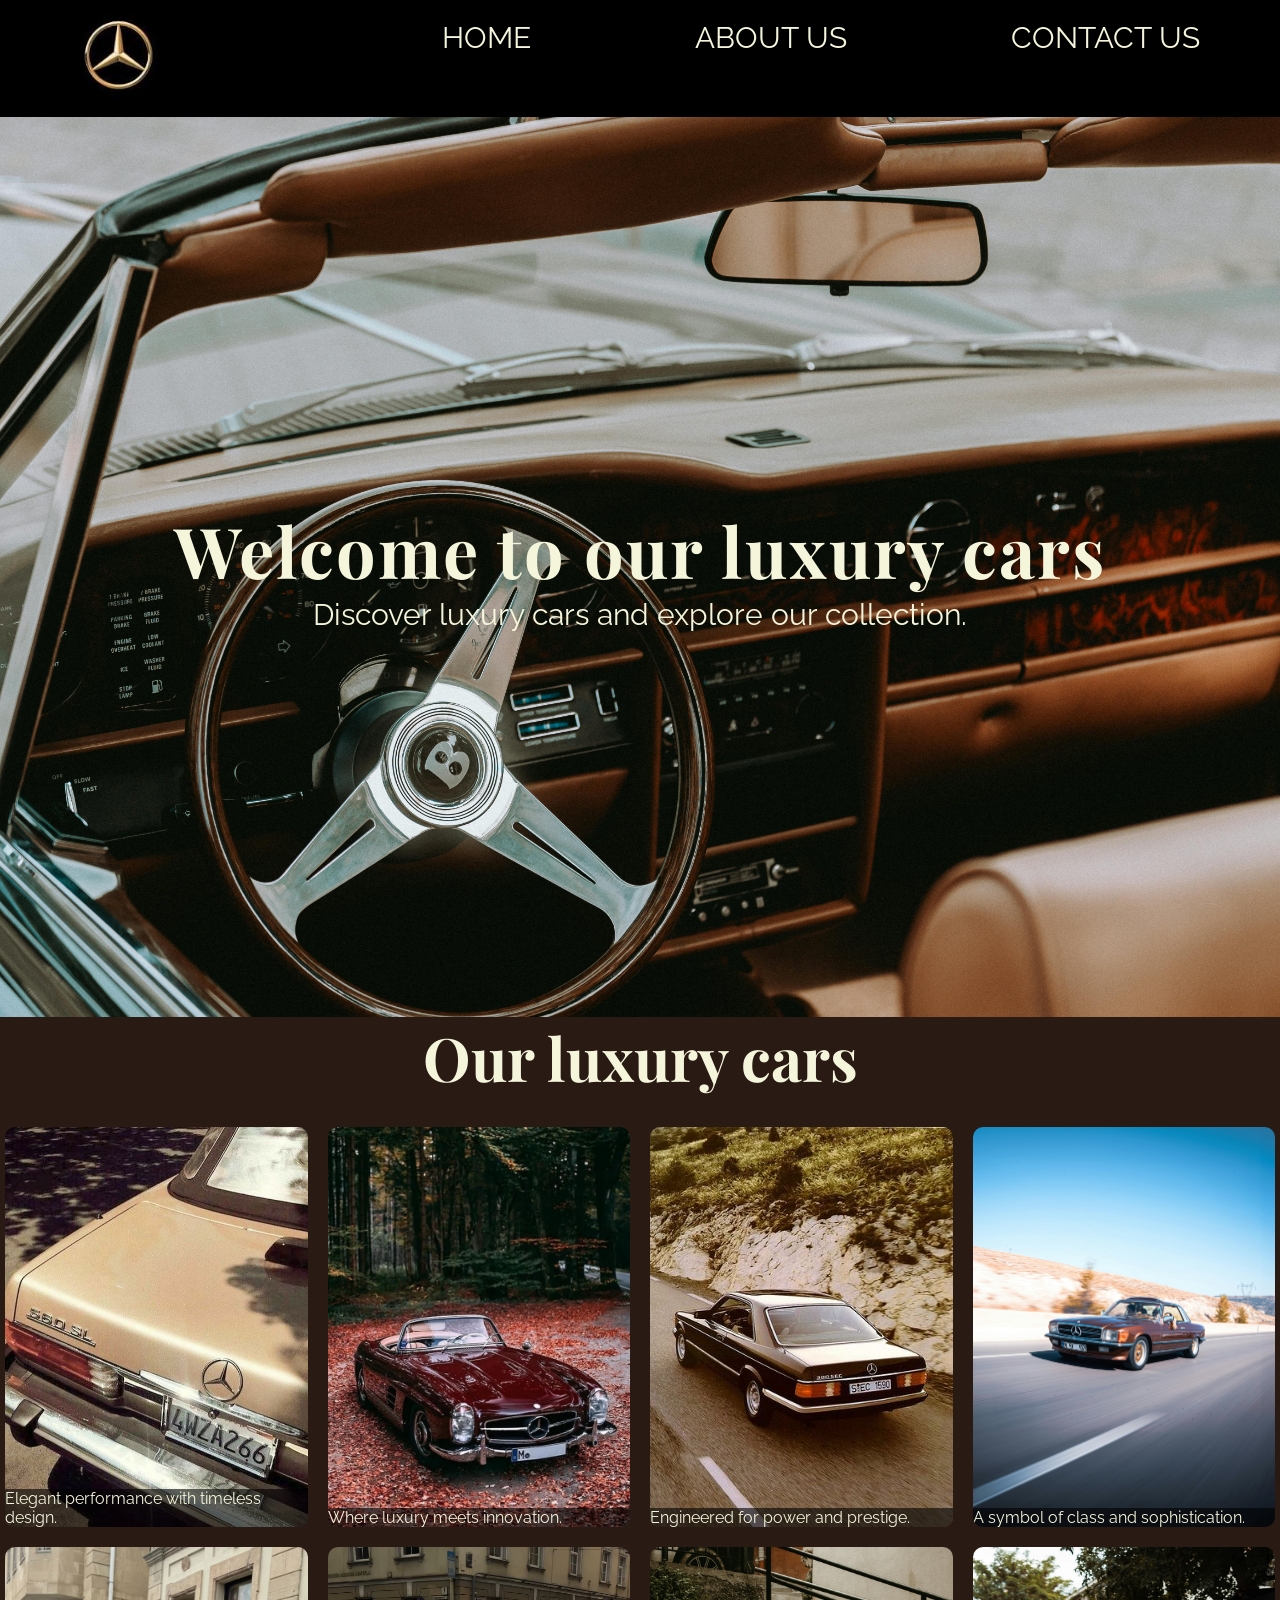
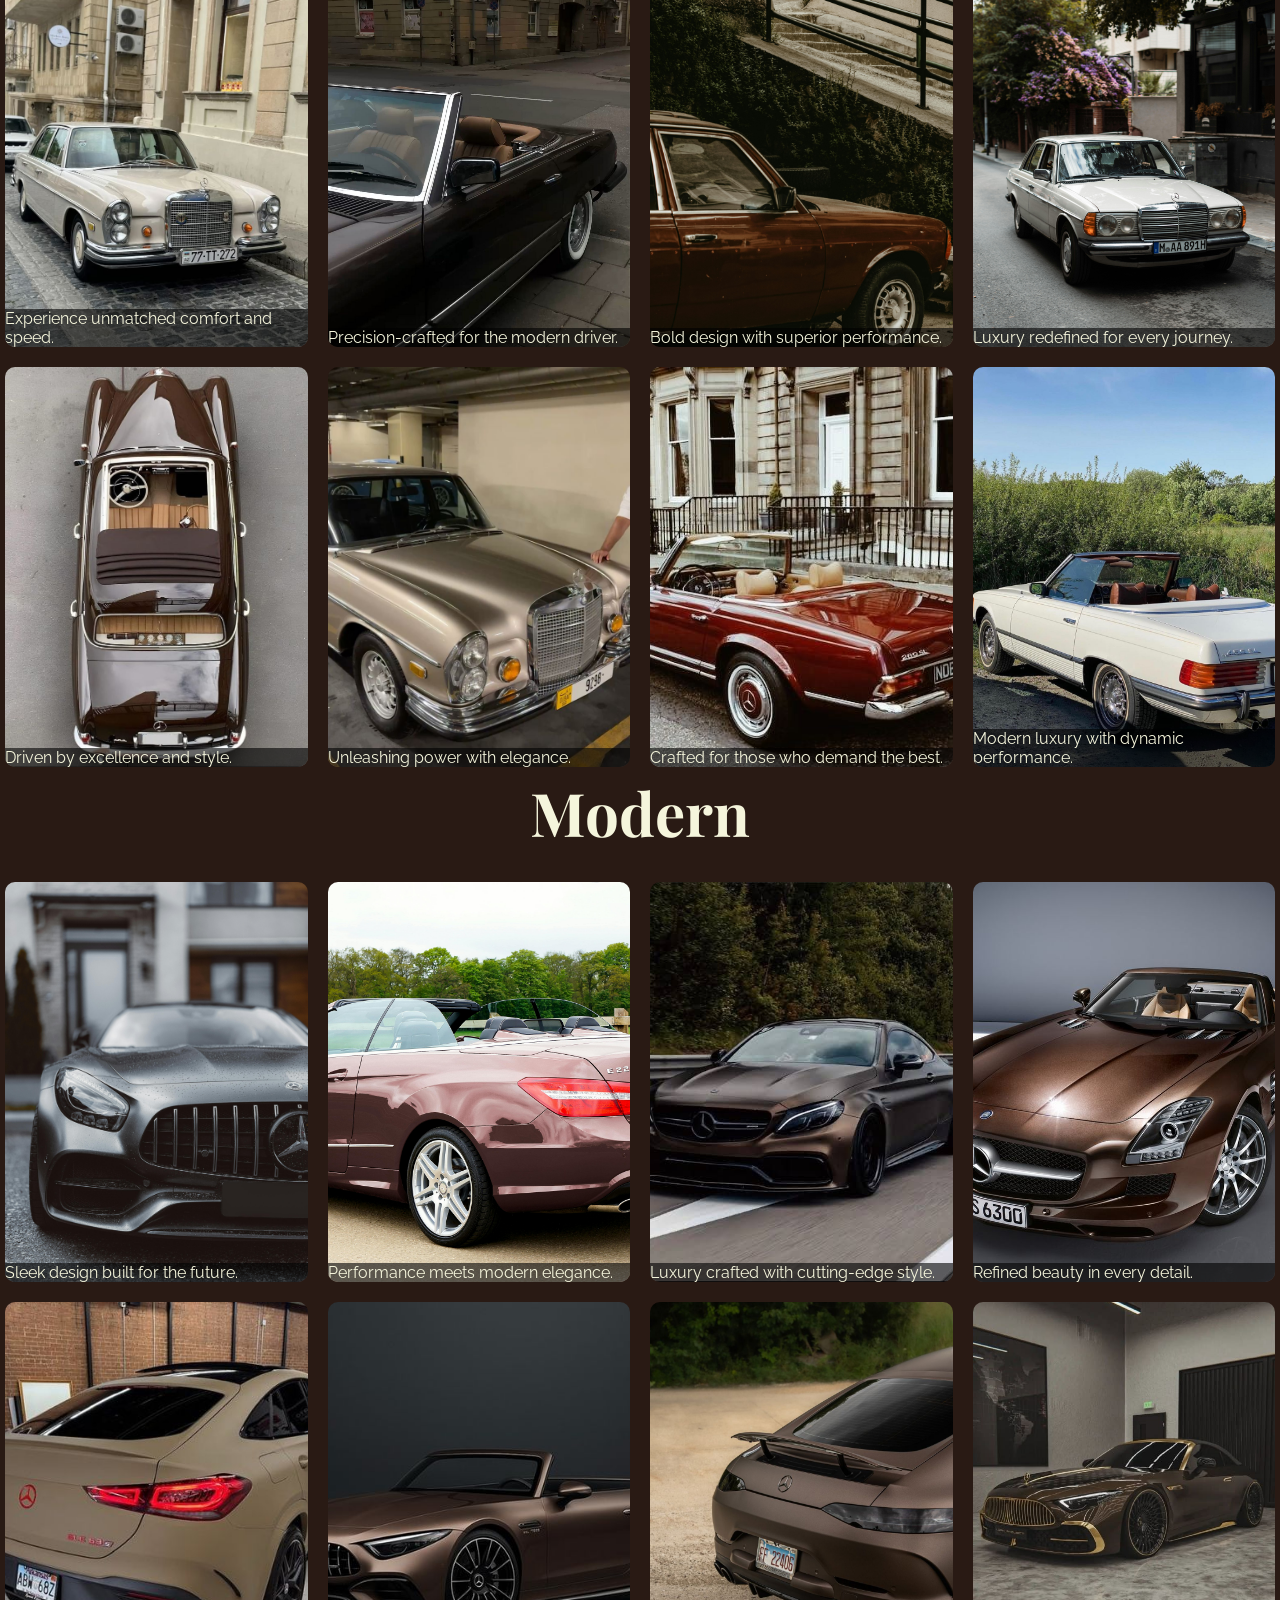
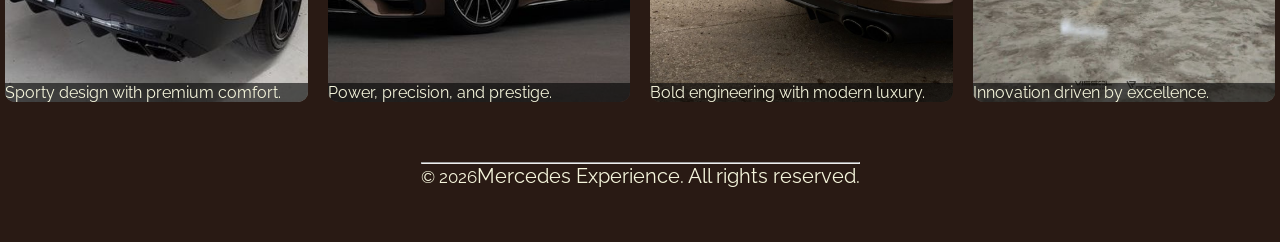
==== commit 82bc1fee: "added changes" ====
--- a/index.html
+++ b/index.html
@@ -34,56 +34,56 @@
         <div class="all">
 
             <div class="cars">
-                <a target="_blank" href="59defc91b5d0b6ac202116a033661873.jpg">
+                
                     <img src="images/59defc91b5d0b6ac202116a033661873.jpg" alt="mercedes">
                 </a>
                 <div class="description">Elegant performance with timeless design.</div>
             </div>
 
             <div class="cars">
-                <a target="_blank" href="a8d7a0c7bf2433ab442f16df8ffe1447.jpg">
+               
                     <img src="images/e3d3803c0811a4582469c3829c3b61d9.jpg" alt="mercedes">
                 </a>
                 <div class="description">Where luxury meets innovation.</div>
             </div>
 
             <div class="cars">
-                <a target="_blank" href="733e66c55a50eddecd557360d449021a.jpg">
+               
                     <img src="images/733e66c55a50eddecd557360d449021a.jpg" alt="mercedes">
                 </a>
                 <div class="description">Engineered for power and prestige.</div>
             </div>
 
             <div class="cars">
-                <a target="_blank" href="pexels-egeardaphotos-2148533277-30313333.jpg">
+                
                     <img src="images/pexels-egeardaphotos-2148533277-30313333.jpg" alt="mercedes">
                 </a>
                 <div class="description">A symbol of class and sophistication.</div>
             </div>
 
             <div class="cars">
-                <a target="_blank" href="c36a1f79a87d41a1c79da20edca60726.jpg">
+               
                     <img src="images/c36a1f79a87d41a1c79da20edca60726.jpg" alt="mercedes">
                 </a>
                 <div class="description">Experience unmatched comfort and speed.</div>
             </div>
 
             <div class="cars">
-                <a target="_blank" href="65a08bb5ac5341f23d8fb1586783eea2.jpg">
+                
                     <img src="images/65a08bb5ac5341f23d8fb1586783eea2.jpg" alt="mercedes">
                 </a>
                 <div class="description">Precision-crafted for the modern driver.</div>
             </div>
 
             <div class="cars">
-                <a target="_blank" href="pexels-beyzaa-yurtkuran-279977530-17057784.jpg">
+               
                     <img src="images/pexels-beyzaa-yurtkuran-279977530-17057784.jpg" alt="mercedes">
                 </a>
                 <div class="description">Bold design with superior performance.</div>
             </div>
 
             <div class="cars">
-                <a target="_blank" href="pexels-onbab-13818893.jpg">
+                
                     <img src="images/pexels-onbab-13818893.jpg" alt="mercedes"></a>
                 <div class="description">Luxury redefined for every journey.</div>
             </div>
@@ -94,7 +94,7 @@
             </div>
 
             <div class="cars">
-                <a target="_blank" href="5d17c2cbea644b6b5867715325c2ab1e.jpg">
+            
                     <img src="images/5d17c2cbea644b6b5867715325c2ab1e.jpg" alt="mercedes"></a>
                 <div class="description">Unleashing power with elegance.</div>
             </div>
@@ -159,10 +159,11 @@
         </section>
     </main>
 
-<hr>
+
 <footer>
     <div class="foot">
-        <p> 2026 Mercedes Experience. All rights reserved.</p>
+        <hr>
+        <p><small>&copy; 2026</small>Mercedes Experience. All rights reserved.</p>
     </div>
 </footer>
 </body>
--- a/styles.css
+++ b/styles.css
@@ -45,12 +45,15 @@
 .navbar ul li{
     display: inline-block;
     font-size: 60px;
-    padding: 15px 20px;
+    padding: 20px 80px;
     font-size: 30px;
      list-style: none;
      
 }
 
+.navbar img{
+    cursor: arrow;
+}
 
 .navbar li a:hover {
     background-color:rgb(92, 64, 51);
@@ -87,9 +90,10 @@
   cursor: move;
   font-size: 30px;
 }
-img {
-  cursor: crosshair;
-}
+main img {
+  cursor: grab;
+}
+
 
 
 @keyframes drop{
@@ -124,9 +128,6 @@
 }
 
 
-
-   
-   
     
 
 .cars{
@@ -180,20 +181,70 @@
     display: flex;
     flex-direction: column;
     align-items: center;
-    justify-content: center;
-    height: 100vh;
+    height: 87vh;
+    justify-content: center;
     background-image: url("images/07e27cf5bea9990dac8c243275bb8973.jpg");
     background-size: cover;
     background-position: center;
-    padding: 20px;
-
-}
-
-
-    
-
-
-
+    z-index: -4;
+    
+}
+
+.contact h1{
+    font-size: 40px;
+}
+.contact p{
+    margin-top: 2%;
+    font-size:20px;
+}
+form {
+    margin-top: 2%;
+    display: flex;
+    justify-content: center;
+    flex-direction: column;
+    width: 80%;
+    max-width: 500px;
+    height: 65vh;
+    padding: 40px;
+    background-color: rgba(0,0,0,0.6);
+    border-radius: 10px;
+    gap: 20px;
+}
+
+
+input text{
+    width: 100%;
+    padding: 12px 20px;
+    border-radius: 10px;
+    border: none;
+    font-size: 16px;
+}
+
+.idk{
+    align-items: center;
+}
+label{
+    font-size: 15px;
+    color:beige;
+
+}
+
+input{
+    cursor:text;
+    width: 100%;
+    border-radius: 8px;
+    background-color: beige;
+    height: 10%;
+}
+
+button {
+    width: 50%;
+    padding: 6px 0;
+    border-radius: 20px;
+    cursor: pointer;
+    align-items: start;
+    font-size: 18px;
+}
 
 button:hover {
     background-color: black;
@@ -201,51 +252,6 @@
     transform: scale(1.1);
     transition: 0.2s;
 }
-form {
-    display: flex;
-    flex-direction: column;
-    width: 80%;
-    max-width: 500px;
-    padding: 40px;
-    background-color: rgba(0,0,0,0.6);
-    border-radius: 10px;
-    gap: 20px;
-}
-
-input text{
-    width: 100%;
-    padding: 12px 20px;
-    border-radius: 30px;
-    border: none;
-    font-size: 16px;
-}
-
-.idk{
-    align-items: center;
-}
-label{
-    font-size: 30px;
-    color:beige
-}
-
-input{
-    cursor:text;
-    width: 20vw;
-    height: 6vh;
-    border-radius: 40px;
-    background-color: beige;
-}
-
-button {
-    width: 50%;
-    padding: 10px 0;
-    border-radius: 20px;
-    cursor: pointer;
-    align-self: center;
-    font-size: 18px;
-}
-
-
 
 
 
@@ -253,6 +259,7 @@
     display: flex;
     align-items: center;
     gap: 40px;
+    overflow: hidden;
 }
  h1{
     text-align: center;
@@ -263,13 +270,24 @@
     width: 50%;
     border-radius: 20px;
 }
+
+.parabout{
+    border: 2px solid transparent;
+    border-width: 80px;
+}
+
 .ins{
     display: flex;
     justify-content: center;
-    gap: 30px;
     padding: 40px;
-      
-}
+    flex-direction: row;
+    justify-content: space-around;
+    gap: 2px;
+    padding: 40px;
+
+}
+
+
 
 .in{
     background-color: black;
@@ -281,7 +299,7 @@
 
 
 .luxury{
-    width:100vw;
+    width:99vw;
     height: 20vh;
     display: flex;
     justify-content: center;
@@ -293,25 +311,18 @@
 }
 
 
-/*
-@keyframes slideIn{
-    from{transform:translateX(-100%)
-        opacity:0;
-}
-to{
-    transform:translateX(0);
-    opacity 1;
-}
-}*/
-.footer {
-    display: flex;
-    justify-content: space-between;
-    flex-wrap: wrap;
-    gap: 30px;
-    font-size: 10px;
-}
-.foot{
-    font-size: 9px;
+
+footer {
+    border: 2px solid transparent;
+    display: flex;
+    justify-content: center;
+    align-items: center;
+    height: 15vh;
+    
+    
+}
+footer p{
+    font-size: 20px;
 }
 
 @media (max-width: 900px){
@@ -319,8 +330,15 @@
     grid-template-columns: repeat(4, 1fr);
   }
   .navbar ul li{
-    font-size: 18px;
+    font-size: 25px;
     padding: 10px;
+  }
+
+  .navbar img{
+    width:80%;
+    height: 90%;
+    padding-left: 10px;
+    
   }
   .contact{
     flex-direction: column;
@@ -357,13 +375,25 @@
   .cars{
     height: 200px;
   }
+  .ins{
+    display: flex;
+    flex-direction: row;
+    justify-content: center;
+    gap: 20px;
+    padding: 20px;
+  }
+  .parabout{
+    border: 2px solid transparent;
+    border-width: 80px;
+    font-size: 10px;
+}
 }
 
 
 @media (max-width: 600px){
     
   .navbar ul li{
-    font-size: 10px;
+    font-size: 20px;
     padding: 10px;
   }
   .navbar img {
@@ -378,24 +408,49 @@
 .all, .alll{
     grid-template-columns: repeat(2, 1fr);
   }
+  .contact{
+    flex-direction: column;
+    text-align: center;
+  }
+  form {
+        width: 400px;
+        height: 450px;
+        padding: 30px;
+    }
+    .contact h1 {
+        font-size: 50px;
+    }
+    .contact p {
+        font-size: 20px;
+    }
+    input, text {
+        font-size: 16px;
+    }
+    button {
+        width: 180px;
+        font-size: 16px;
+    }
+  
+  h1{
+    font-size: 45px;
+  }
+
+  h2{
+    font-size: 30px;
+  }
+  .cars{
+    height: 200px;
+  }
  
-
-}
-   .ins{
-    display: flex;
-    flex-direction: row;
-    justify-content: center;
-    gap: 2px;
-    padding: 40px;
-
-}
-
-
-
-  @media (max-width: 360px){
+  
+}
+   
+
+
+  @media (max-width: 400px){
     
   .navbar ul li{
-    font-size: 14px;
+    font-size: 9px;
     padding: 10px;
   }
   .navbar img {
@@ -412,7 +467,7 @@
     display: flex;
     flex-direction: row;
     justify-content: center;
-    gap: 10px;
+    gap: 20px;
     padding: 10px;
      
 }
